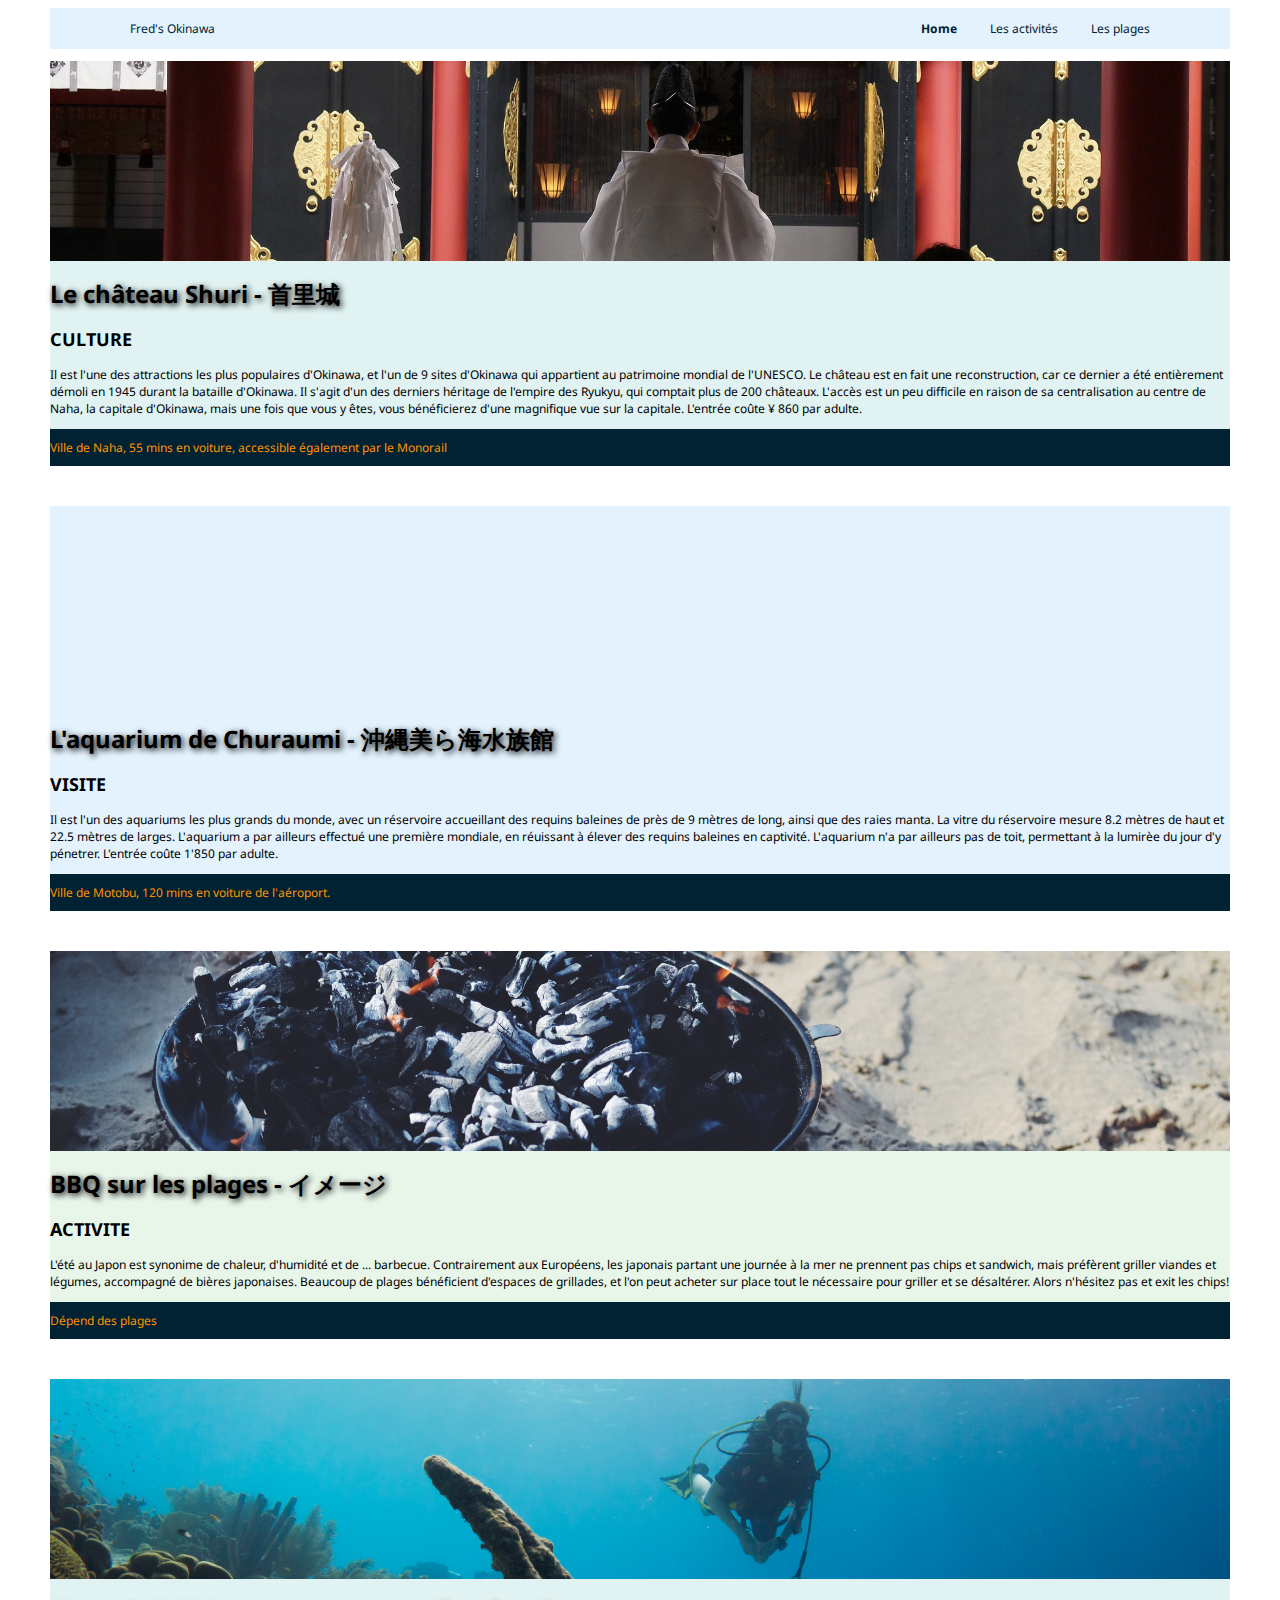
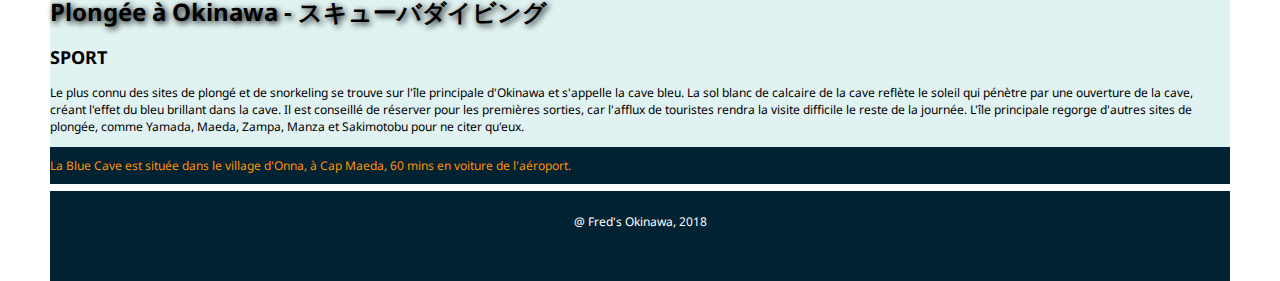
==== Activites.html @ 6b3783b0 "Init des fichiers" ====
<!DOCTYPE html>
<html lang="en" dir="ltr">
  <head>
    <meta charset="utf-8">
    <title>Okinawa - home</title>
    <meta name="description" content="Okinawa trip">
    <meta name="keywords" content="Okinawa,Japon,Japan,Beach">
    <meta name="author" content="Bawbawbaw">
    <meta name="viewport" content="width=device-width, initial-scale=1" />
    <link href="https://fonts.googleapis.com/css?family=Noto+Sans" rel="stylesheet">
    <link rel="stylesheet" href="https://use.fontawesome.com/releases/v5.3.1/css/all.css" integrity="sha384-mzrmE5qonljUremFsqc01SB46JvROS7bZs3IO2EmfFsd15uHvIt+Y8vEf7N7fWAU" crossorigin="anonymous">
    <link rel="stylesheet" href="style.css">
  </head>

  <body>

    <header>
      <p>Fred's Okinawa</p>
          <nav class="menu">
            <a class="Current" href="index.html">Home</a>
              <a href="Activites.html">Les activités</a>
              <a href="Plages.html">Les plages</a>
              <!-- <a href="Contact.html">Contact</a> -->
          </nav>
    </header>

    <div class="banner2">
      <p ></p>

      <div class="activ">
          <ul>
            <div class="headact1">
                <li class="activit1"></li>
                <h1>Le château Shuri - 首里城</h1>
                <h2>CULTURE</h2>
                <p>Il est l'une des attractions les plus populaires d'Okinawa, et l'un de 9 sites d'Okinawa qui appartient au patrimoine mondial de l'UNESCO. Le château est en fait une reconstruction, car ce dernier a été entièrement démoli en 1945 durant la bataille d'Okinawa. Il s'agit d'un des derniers héritage de l'empire des Ryukyu, qui comptait plus de 200 châteaux. L'accès est un peu difficile en raison de sa centralisation au centre de Naha, la capitale d'Okinawa, mais une fois que vous y êtes, vous bénéficierez d'une magnifique vue sur la capitale. L'entrée coûte ¥ 860 par adulte.</p>
                <p class="direction">Ville de Naha, 55 mins en voiture, accessible également par le Monorail</p>
            </div>

            <div class="headact2">
                <li class="activit2"></li>
                <h1>L'aquarium de Churaumi - 沖縄美ら海水族館</h1>
                <h2>VISITE</h2>
                <p>Il est l'un des aquariums les plus grands du monde, avec un réservoire accueillant des requins baleines de près de 9 mètres de long, ainsi que des raies manta. La vitre du réservoire mesure 8.2 mètres de haut et 22.5 mètres de larges. L'aquarium a par ailleurs effectué une première mondiale, en réuissant à élever des requins baleines en captivité. L'aquarium n'a par ailleurs pas de toit, permettant à la lumirèe du jour d'y pénetrer. L'entrée coûte 1'850 par adulte.</p>
                <p class="direction">Ville de Motobu, 120 mins en voiture de l'aéroport.</p>
            </div>

            <div class="headact3">
                <li class="activit3"></li>
                <h1>BBQ sur les plages - イメージ</h1>
                <h2>ACTIVITE</h2>
                <p>L'été au Japon est synonime de chaleur, d'humidité et de ... barbecue. Contrairement aux Européens, les japonais partant une journée à la mer ne prennent pas chips et sandwich, mais préfèrent griller viandes et légumes, accompagné de bières japonaises. Beaucoup de plages bénéficient d'espaces de grillades, et l'on peut acheter sur place tout le nécessaire pour griller et se désaltérer. Alors n'hésitez pas et exit les chips!</p>
                <p class="direction">Dépend des plages</p>
            </div>

            <div class="headact4">
                <li class="activit4"></li>
                <h1>Plongée à Okinawa - スキューバダイビング</h1>
                <h2>SPORT</h2>
                <p>Le plus connu des sites de plongé et de snorkeling se trouve sur l'île principale d'Okinawa et s'appelle la cave bleu. La sol blanc de calcaire de la cave reflète le soleil qui pénètre par une ouverture de la cave, créant l'effet du bleu brillant dans la cave. Il est conseillé de réserver pour les premières sorties, car l'afflux de touristes rendra la visite difficile le reste de la journée. L'île principale regorge d'autres sites de plongée, comme Yamada, Maeda, Zampa, Manza et Sakimotobu pour ne citer qu'eux.</p>
                <p class="direction">La Blue Cave est située dans le village d'Onna, à Cap Maeda, 60 mins en voiture de l'aéroport.</p>
            </div>

          </ul>

    </div>
  </div>

    <div></div>

  <footer>
        <p>@ Fred's Okinawa, 2018</p>

        <div class=SMicons>
              <ul>
                    <li><a href="http://www.twitter.com" class="fab fa-twitter"></a></li>
                    <li><a href="http://www.linkedin.com" class="fab fa-linkedin-in"></a></li>
                    <li><a href="http://www.facebook.com" class="fab fa-facebook-f"></a></li>
                    <li><a href="http://www.google.com" class="fab fa-google"></a></li>
              </ul>
        </div>

  </footer>

  </body>
</html>
---- style.css ----
/* Definition des couleurs */
:root {
  --blue: #e3f2fd;
  --cara:#002233;
  --bluefonc: #002233;
  --white: #FFFCF9;
  --orange: #ff9100;
  --purple:#ede7f6;
  --green:#e8f5e9;
  --teal:#e0f2f1;
  --blue:#e3f2fd;
}

body {
  font-family: 'Noto Sans', sans-serif;
  font-size: 12px;
  margin-left: 50px;
  margin-right: 50px;
}

header {
  display:flex;
  justify-content: space-between;
  background-color: var(--blue);
  color: var(--cara);

  padding-left: 80px;
  padding-right: 80px;
}

header .Current{
  font-weight: bold;
}

header a {
  text-decoration: none;
    /* enlever le soulignement de liens*/
  padding-left: 30px;
}

header a:hover{
  background-color: var(--blue);
  color: var(--cara);
}

header a:link{
  background-color: var(--blue);
  color: var(--cara);
}

header a:visited{
  background-color: var(--blue);
  color: var(--cara);
}


nav {
  align-self: center;
    /* on centre les liens au milieu */
  text-decoration: none;
}

/* L'image de la plage et son texte */
/* -------------------------------------- */
.container{
  font-size: 14px;
  position:relative;
  color: black;

  display:block;
  margin-left: auto;

  text-align: center;
  margin: 0 0 0 0;

  margin-bottom: 0px;
  padding-bottom: 0px;

}

.container .caption {
  position:absolute;
  top:10%;
  left:20%;
  right:20%;
}

.container .caption p{
  line-height: normal;
}

.banner{
  width:100%;
  /* max-width: 1000px; */
  max-height: 800px;
  max-width: 1800px;
}

/* -------------------------------------- */
/* Image gallery */

.gallery{
  background-color: var(--bluefonc);
  color:white;

  margin-top: 0px;
  padding-top: 0px;
}

.gallery h2{
  padding:20px;
  text-align:center;
  color:var(--orange);
}

.gallery a{
  color:var(--orange);
}

.gallery ul {
  list-style-type: none;
  padding: calc(8% - 6px);
  margin: 0;

  display: flex;
  flex-wrap: wrap;
}

.gallery li {
  flex: 1 0 150px;
  height: 300px;
  margin: 20px;
  background-repeat: no-repeat;
  background-size: cover;
}

.gallery h3{
  font-size: 13px;
  text-align: center;
}
.gallery h4{
  font-size: 10px;
}


.temple {
  background-image: url(images/Temple.jpg);
  background-position: right 50% bottom 50%;
}

.temple h3{
  margin-top: 290px;
  background-color: var(--orange);
  line-height:2;
}

.temple h4{
  background-color: var(--bluefonc);
  margin-top: none;
}


.aquarium {
  background-image: url(images/Shark.jpg);
  background-position: right 20% bottom 50%;
}

.aquarium h3{
  margin-top: 290px;
  background-color: var(--orange);
  line-height:2;
}

.aquarium h4{
  background-color: var(--bluefonc);
  margin-top: none;
}

.bbq {
  background-image: url(images/bbq.jpg);
  background-position: right 50% bottom 50%;
}

.bbq h3{
  margin-top: 290px;
  background-color: var(--orange);
  line-height:2;
}

.bbq h4{
  background-color: var(--bluefonc);
  margin-top: none;
}

.diving {
  background-image: url(images/dive.jpg);
  background-position: right 20% bottom 50%;
}

.diving h3{
  margin-top: 290px;
  background-color: var(--orange);
  line-height:2;
}

.diving h4{
  background-color: var(--bluefonc);
  margin-top: none;
}


/* beach gallery */
/* -------------------------------------------------- */
.beach{
  background-color: white;
}

.beach h2{
  text-align: center;
  padding-top: 10px;
  padding-bottom: 10px;
}

.beach ul{
  list-style-type: none;
  margin-left: 0;
  display:block;
  padding-left: 80px;
  padding-right: 80px;
}

.beach li{
  background-repeat: no-repeat;
  background-size: cover;

  width:100%;
}

.beach h3{
  font-size: 14px;
  color:var(--bluefonc);
  margin-top: 10px;
  margin-bottom: 10px;
}

.beach h4{
  font-size: 12px;
  color:white;
  margin-top: 10px;
  margin-bottom: 10px;
}

.beach p{
  font-size: 10px;
  color:white;
  margin-top: 10px;
}

.beach1 {
  background-image: url(images/Beach1.jpg);
  background-position: right 50% bottom 30%;

  height:300px;
  display: flex;
  margin-bottom: 10px;
}

.beach2 {
  background-image: url(images/Beach2.jpg);
  background-position: right 50% bottom 30%;

  height:300px;
  display: flex;
  margin-bottom: 10px;
}

.beach_box{
  background: var(--orange);
  border-radius:50%;
  width:160px;
  height:160px;
  border:2px solid #e55100;

  align-items: left;
  align-self: center;
  align-content: center;
  text-align: center;
  margin-left: 20px;
}

.beach3 {
  background-image: url(images/Beach3.jpg);
  background-position: right 50% bottom 10%;

  height:300px;
  display: flex;
  margin-bottom: 10px;
}

.beach4 {
  background-image: url(images/Beach4.jpg);
  background-position: right 50% bottom 10%;

  height:300px;
  display: flex;
  margin-bottom: 10px;
}

/* footer */
/* -------------------------------------- */
footer{
  background-color:var(--bluefonc);
  /* position:absolute; */
  position:relative;
  bottom:5px;;
  width:100%;
  padding-top:10px;
  height:50px;

  font-size: 12px;
  color:white;
  text-align: center;
}

footer p {
  background-color:var(--bluefonc);
  text-align: center;
}

footer .SMicons {
  background-color:var(--bluefonc);
  text-align: center;
  padding-bottom: 10px;
}

footer ul {
  padding-left: 0;
}

footer li{
  list-style-type: none;
  display: inline;
  text-align: center;
  padding-left: 0;
  padding-right: 10px;
}

footer a{
  padding-left: 0;
  text-decoration: none;
}

footer a:link{
  color:white;
}

footer a:visited{
  color:white;
}

/* ----------------------------- */
/* ACTIVITES */
.banner1{
  display:block;
  margin:0 auto;
  display:center;

  width:100%;
}


.banner2 {
  display:flex;
}

.banner .activ{

  flex-wrap:wrap;
  align-items: stretch;
  justify-content: space-around;
}

.banner2 ul{
  padding-left: 0;
}

.banner2 li{
  background-repeat: no-repeat;
  background-size:cover;
  list-style-type: none;
  height:200px;
}

.banner2 h1{
  text-shadow:2px 2px 6px #000;
}


.banner2 .activit1{
  background-image: url(Images/Temple.jpg);
  background-position: 50% 50%;
  justify-content: center;

  flex:0 1 200px;
  max-width:100%;
}


.banner2 .activit2{
  background-image: url(Images/Shark.jpg);
  background-position: 10% 60%;

  flex:0 1 200px;
  max-width:100%;
}


.banner2 .activit3{
  background-image: url(Images/bbq.jpg);
  background-position: 50% 30%;

  flex:0 1 200px;
  max-width:100%;
}

.banner2 .activit4{
  background-image: url(Images/dive.jpg);
  background-position: 20% 20%;

  flex:0 1 400px;
  max-width:100%;
}

.banner2 .headact1{
  background-color: var(--teal);

  margin-bottom: 40px;
}

.banner2 .headact2{
  background-color: var(--blue);

  margin-bottom: 40px;
}

.banner2 .headact3{
  background-color: var(--green);

  margin-bottom: 40px;
}

.banner2 .headact4{
  background-color: var(--teal);
}

.banner2 .direction{
  color:var(--orange);
  background-color: var(--bluefonc);

  padding-top: 10px;
  padding-bottom: 10px;
}



/* LES PLAGES */

.cards {
  display:flex;
  flex-wrap:wrap;
  align-items: stretch;
  justify-content: space-around;
}

.card{
  flex:0 1 300px;
  margin:10px;

  border: 1px solid #ccc;
  box-shadow: 2px 2px 6px 0px;
}

.cards2 {
  display:flex;
  flex-wrap:wrap;
  align-items: stretch;
  justify-content: space-around;
}

.card2{
  flex:0 1 300px;
  margin:10px;

  border: 1px solid #ccc;
  box-shadow: 2px 2px 6px 0px;
}

.cardpics{
  max-width:100%;
}

.card h2{
  color:var(--bluefonc);
  font-weight:bold;
}

.card2 h2{
  color:var(--bluefonc);
  font-weight:bold;
}

.FormHead{
  padding-top: 10px;
  padding-bottom: 10px;
  font-size: 14px;
  color: var(--bleufonc);

  margin-bottom: 20px;
}

.formulaire{
  margin-top: 10px;
  margin-bottom: 20px;
}

input[type=text], select, textarea {
   width: 100%;
   padding: 12px;
   border: 4px solid var(--blue);
   border-radius: 4px;
   box-sizing: border-box;
   margin-top: 6px;
   margin-bottom: 16px;
}


input[type=envoyer] {
   background-color: #4CAF50;
   color: white;
   padding: 12px 20px;
   border: none;
   border-radius: 4px;
   cursor: pointer;
}

.formulaire .bout1:hover{
    background-color: var(--blue);
    color: var(--cara);
}
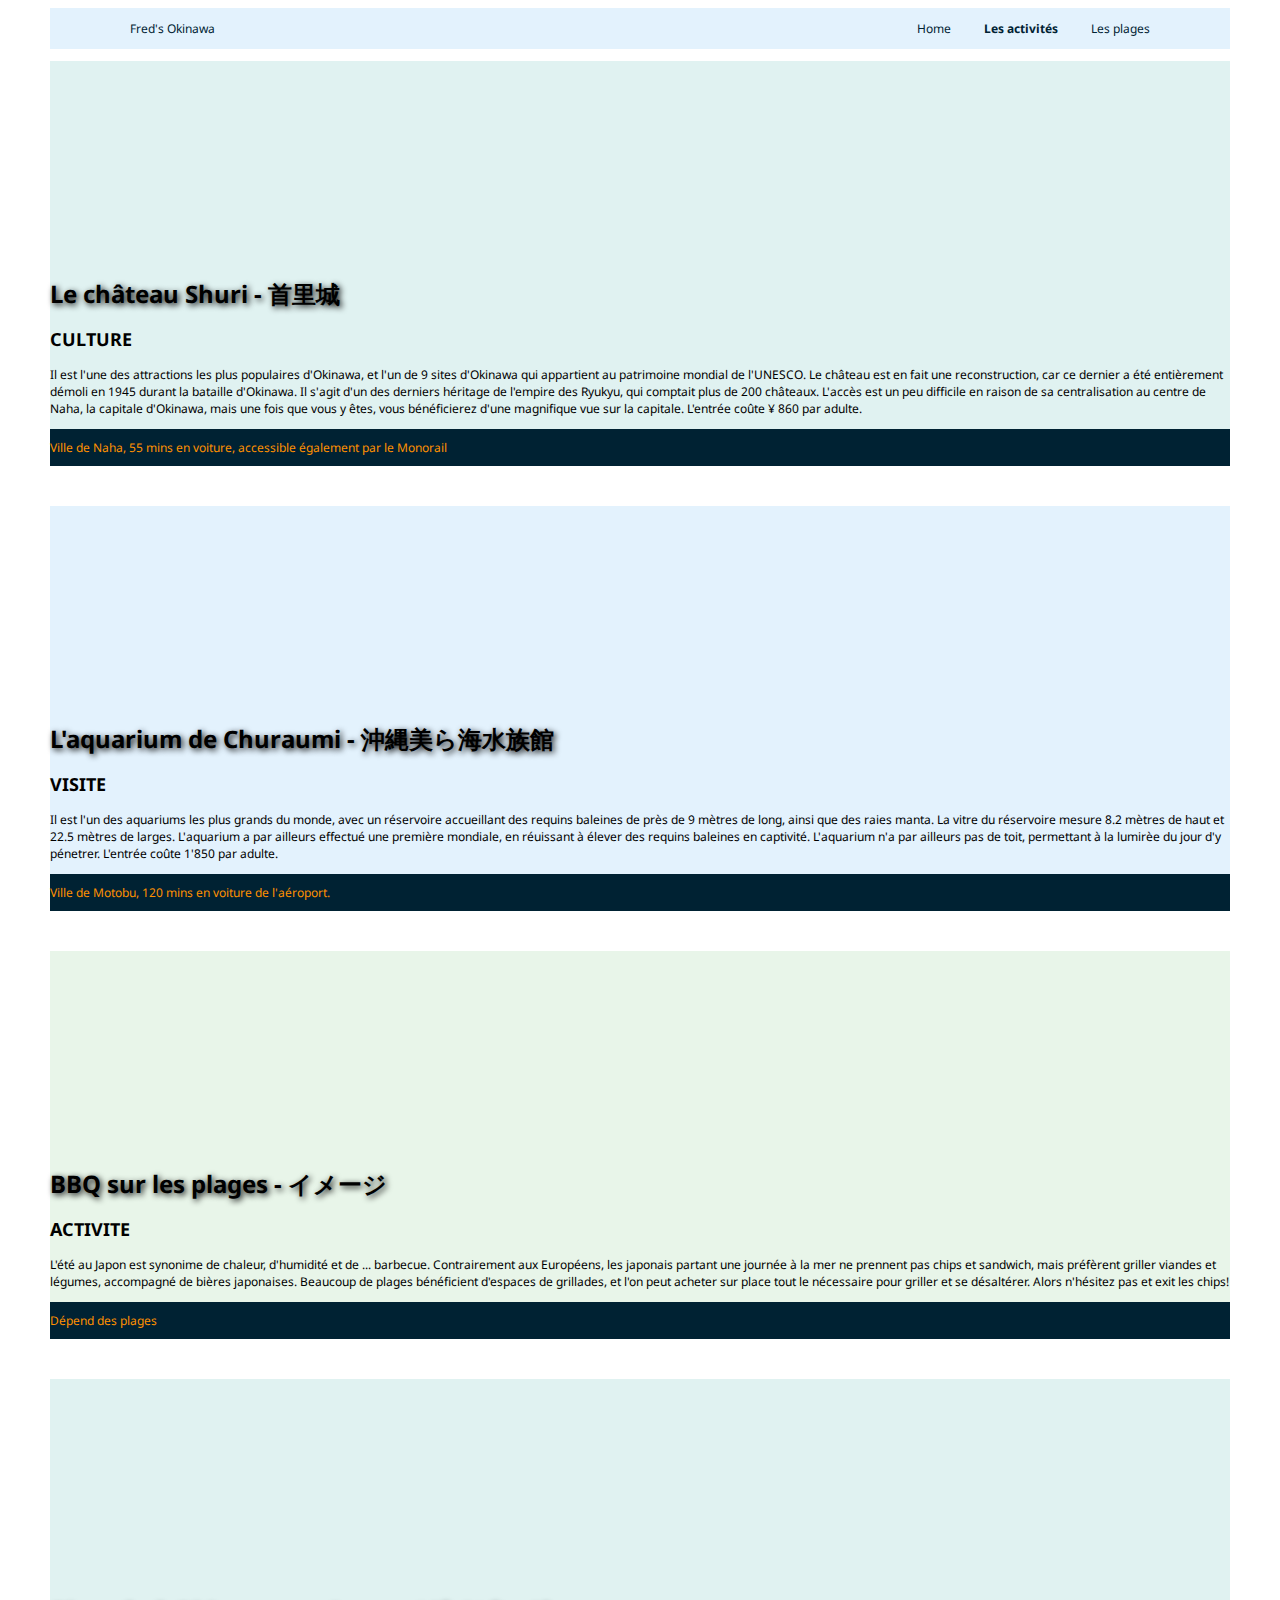
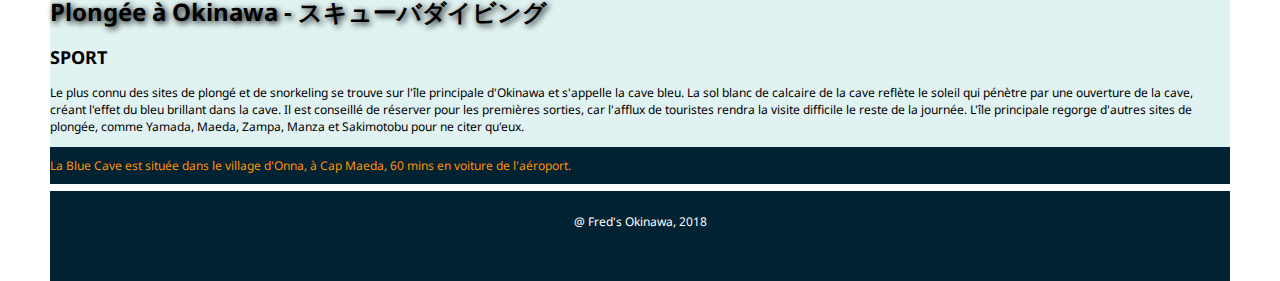
==== commit 19e0db2a: ""Modif liens"" ====
--- a/Activites.html
+++ b/Activites.html
@@ -17,8 +17,8 @@
     <header>
       <p>Fred's Okinawa</p>
           <nav class="menu">
-            <a class="Current" href="index.html">Home</a>
-              <a href="Activites.html">Les activités</a>
+            <a href="index.html">Home</a>
+              <a class="Current"href="Activites.html">Les activités</a>
               <a href="Plages.html">Les plages</a>
               <!-- <a href="Contact.html">Contact</a> -->
           </nav>
--- a/style.css
+++ b/style.css
@@ -397,7 +397,7 @@
 
 
 .banner2 .activit1{
-  background-image: url(Images/Temple.jpg);
+  background-image: url(images/Temple.jpg);
   background-position: 50% 50%;
   justify-content: center;
 
@@ -407,7 +407,7 @@
 
 
 .banner2 .activit2{
-  background-image: url(Images/Shark.jpg);
+  background-image: url(images/Shark.jpg);
   background-position: 10% 60%;
 
   flex:0 1 200px;
@@ -416,7 +416,7 @@
 
 
 .banner2 .activit3{
-  background-image: url(Images/bbq.jpg);
+  background-image: url(images/bbq.jpg);
   background-position: 50% 30%;
 
   flex:0 1 200px;
@@ -424,7 +424,7 @@
 }
 
 .banner2 .activit4{
-  background-image: url(Images/dive.jpg);
+  background-image: url(images/dive.jpg);
   background-position: 20% 20%;
 
   flex:0 1 400px;
